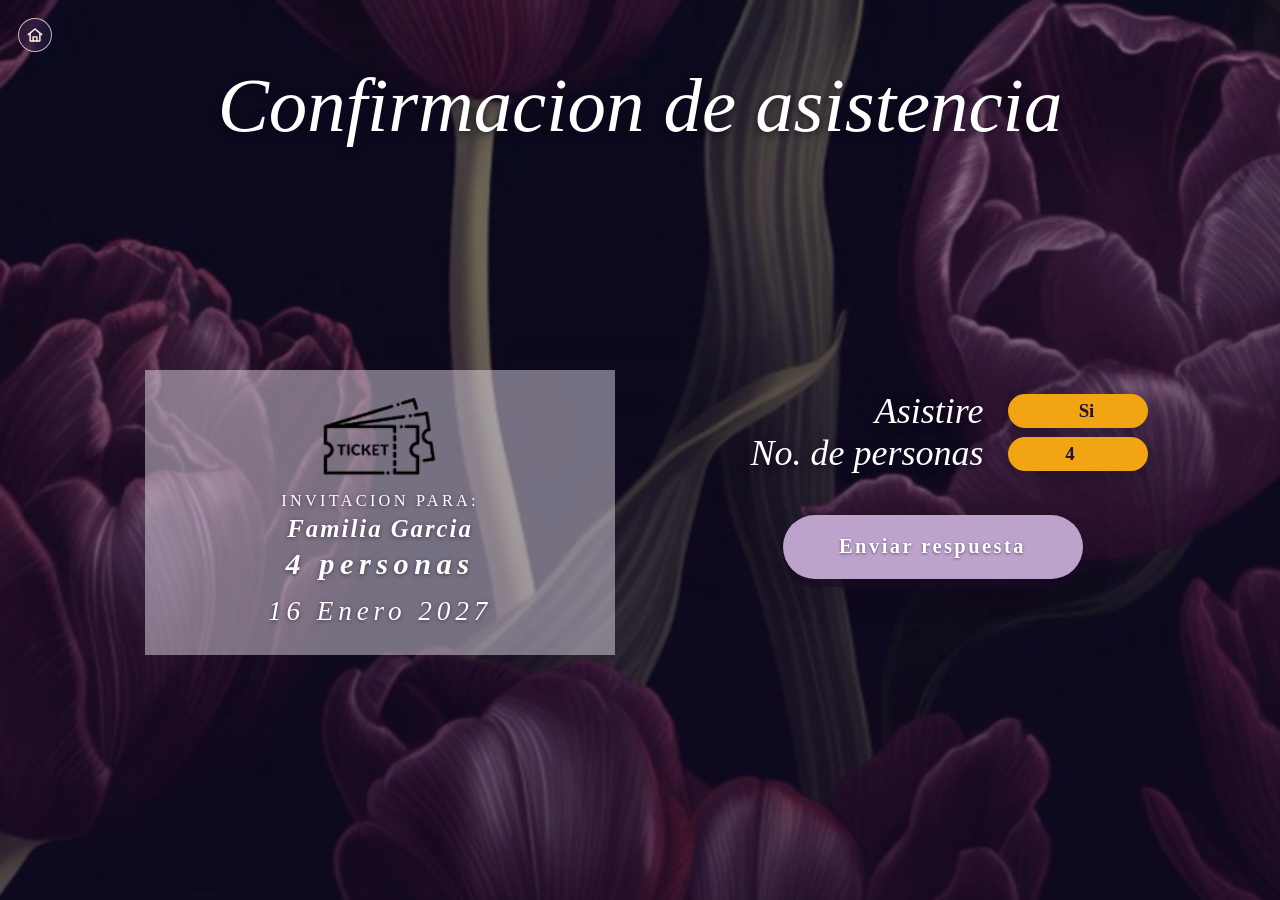
==== confirmacion.html @ 59a215a9 "Add files via upload" ====
<!doctype html>
<html lang="es">
  <head>
    <meta charset="UTF-8" />
    <meta name="viewport" content="width=device-width, initial-scale=1.0" />
    <title>Confirmacion | Mis XV Emily</title>
    <meta
      name="description"
      content="Pagina de confirmacion de asistencia para los XV anos de Emily."
    />
    <link rel="stylesheet" href="confirmacion.css" />
    <script src="invitados.js"></script>
  </head>
  <body>
    <main class="rsvp-page">
      <a class="home-link" href="index.html#confirmacion" aria-label="Regresar a la invitacion">
        <svg viewBox="0 0 24 24" aria-hidden="true">
          <path d="M3 11.5 12 4l9 7.5" />
          <path d="M5.5 10.5V20h13v-9.5" />
          <path d="M9.5 20v-5.5h5V20" />
        </svg>
      </a>

      <section class="rsvp-layout" aria-labelledby="rsvp-title">
        <h1 id="rsvp-title">Confirmacion de asistencia</h1>

        <div class="invite-box">
          <img class="ticket" src="tickets.png" alt="" aria-hidden="true" />
          <p>Invitacion para:</p>
          <strong class="guest-name" id="guest-name">Invitado especial</strong>
          <strong><span id="guest-preview">4</span> personas</strong>
          <time datetime="2027-01-16">16 Enero 2027</time>
        </div>

        <form class="rsvp-form">
          <div class="form-copy">
            <p>Asistire</p>
            <p>No. de personas</p>
          </div>

          <div class="form-controls">
            <label>
              <span>Respuesta</span>
              <select name="respuesta" aria-label="Respuesta de asistencia">
                <option value="Si">Si</option>
                <option value="No">No</option>
              </select>
            </label>

            <label>
              <span>Numero de personas</span>
              <input
                name="personas"
                type="number"
                min="0"
                max="20"
                value="4"
                inputmode="numeric"
                aria-label="Numero de personas"
              />
            </label>
          </div>

          <button class="submit-button" type="submit">Enviar respuesta</button>
          <p class="form-status" aria-live="polite"></p>
        </form>

        <div class="thank-you" hidden>
          <h2>¡Gracias por enviar tu respuesta!</h2>
          <p>Tu confirmación ha sido registrada.</p>
          <p>Nos vemos pronto.</p>
        </div>
      </section>
    </main>

    <script src="confirmacion.js"></script>
  </body>
</html>
---- confirmacion.css ----
:root {
  --cream: #fff8ef;
  --ink: #2d1e3d;
  --purple: #2a1643;
  --button: #f2a512;
}

* {
  box-sizing: border-box;
}

body {
  margin: 0;
  min-height: 100vh;
  background: #10081c;
  color: var(--cream);
  font-family: Georgia, "Times New Roman", serif;
}

.rsvp-page {
  position: relative;
  width: min(100%, 430px);
  min-height: 100vh;
  margin: 0 auto;
  display: grid;
  place-items: start center;
  padding: 18px 24px 32px;
  background:
    linear-gradient(rgba(18, 8, 31, 0.18), rgba(18, 8, 31, 0.48)),
    url("fondo-confirmacion.png") center/cover;
  overflow: hidden;
}

.home-link {
  position: absolute;
  top: 18px;
  left: 18px;
  z-index: 3;
  width: 34px;
  height: 34px;
  display: grid;
  place-items: center;
  border: 1px solid rgba(255, 248, 239, 0.72);
  border-radius: 50%;
  background: rgba(61, 37, 82, 0.42);
  color: var(--cream);
  backdrop-filter: blur(6px);
}

.home-link svg {
  width: 18px;
  height: 18px;
  fill: none;
  stroke: currentColor;
  stroke-linecap: round;
  stroke-linejoin: round;
  stroke-width: 1.9;
}

.rsvp-layout {
  width: 100%;
  min-height: calc(100vh - 50px);
  display: flex;
  flex-direction: column;
  align-items: center;
  text-align: center;
}

h1 {
  margin: 0 0 48px;
  color: #fff;
  font-size: clamp(2.2rem, 11vw, 3.4rem);
  font-style: italic;
  font-weight: 400;
  line-height: 0.95;
  text-shadow: 0 2px 8px rgba(14, 5, 24, 0.72);
}

.invite-box {
  width: min(308px, 100%);
  min-height: 184px;
  display: grid;
  place-items: center;
  padding: 16px 18px 18px;
  background: rgba(232, 224, 236, 0.48);
  color: #fff;
  text-shadow: 0 1px 4px rgba(22, 8, 35, 0.52);
}

.ticket {
  width: 96px;
  height: auto;
  display: block;
  object-fit: contain;
}

.invite-box p {
  margin: 8px 0 0;
  font-size: 0.9rem;
  letter-spacing: 0.2em;
  text-transform: uppercase;
}

.invite-box strong {
  display: block;
  margin-top: 4px;
  font-size: 1.5rem;
  font-style: italic;
  letter-spacing: 0.18em;
}

.invite-box .guest-name {
  max-width: 100%;
  font-size: 1.22rem;
  letter-spacing: 0.08em;
  overflow-wrap: break-word;
}

.invite-box time {
  display: block;
  margin-top: 14px;
  font-size: 1.35rem;
  font-style: italic;
  letter-spacing: 0.18em;
}

.rsvp-form {
  width: min(330px, 100%);
  margin-top: 44px;
  display: grid;
  grid-template-columns: 1fr 116px;
  gap: 14px 18px;
  align-items: center;
}

.form-copy {
  display: grid;
  gap: 8px;
  justify-items: end;
  color: #fff;
  font-size: 1.85rem;
  font-style: italic;
  line-height: 0.95;
  text-align: right;
  text-shadow: 0 2px 8px rgba(14, 5, 24, 0.74);
}

.form-copy p {
  margin: 0;
}

.form-controls {
  display: grid;
  gap: 9px;
}

.form-controls label {
  display: block;
}

.form-controls label span {
  position: absolute;
  width: 1px;
  height: 1px;
  overflow: hidden;
  clip: rect(0, 0, 0, 0);
}

select,
input {
  width: 116px;
  height: 28px;
  border: 0;
  border-radius: 999px;
  background: var(--button);
  color: #251135;
  font-family: Georgia, "Times New Roman", serif;
  font-size: 1.06rem;
  font-weight: 800;
  text-align: center;
  box-shadow: 0 4px 10px rgba(20, 8, 32, 0.3);
}

select {
  padding-left: 18px;
  appearance: none;
  cursor: pointer;
}

input {
  padding: 0 12px;
}

.submit-button {
  grid-column: 1 / -1;
  justify-self: center;
  min-width: 248px;
  min-height: 56px;
  margin-top: 18px;
  border: 0;
  border-radius: 999px;
  background: #bda3cc;
  color: #fff;
  font-family: Georgia, "Times New Roman", serif;
  font-size: 1.12rem;
  font-weight: 800;
  letter-spacing: 0.12em;
  text-shadow: 0 1px 3px rgba(20, 8, 32, 0.55);
  box-shadow:
    0 8px 0 rgba(24, 11, 35, 0.64),
    0 16px 28px rgba(20, 8, 32, 0.26);
  cursor: pointer;
}

.submit-button:active {
  transform: translateY(3px);
  box-shadow:
    0 5px 0 rgba(24, 11, 35, 0.64),
    0 10px 20px rgba(20, 8, 32, 0.22);
}

.form-status {
  grid-column: 1 / -1;
  min-height: 24px;
  margin: 10px 0 0;
  color: #fff;
  font-size: 0.92rem;
  font-style: italic;
  font-weight: 700;
  text-shadow: 0 1px 3px rgba(20, 8, 32, 0.7);
}

.rsvp-layout.is-submitted {
  justify-content: center;
}

.rsvp-layout.is-submitted > :not(.thank-you) {
  display: none;
}

.thank-you {
  width: min(330px, 100%);
  display: grid;
  gap: 12px;
  place-items: center;
  text-align: center;
  color: #fff;
  text-shadow: 0 2px 8px rgba(14, 5, 24, 0.72);
}

.thank-you[hidden] {
  display: none;
}

.thank-you h2 {
  margin: 0 0 8px;
  font-size: 2.35rem;
  font-style: italic;
  font-weight: 400;
  line-height: 1;
}

.thank-you p {
  margin: 0;
  font-size: 1.18rem;
  font-style: italic;
  font-weight: 700;
}

@media (min-width: 768px) and (max-width: 1023px) {
  .rsvp-page {
    width: min(100%, 820px);
    padding: 32px 56px;
  }

  .rsvp-layout {
    min-height: calc(100vh - 64px);
  }

  h1 {
    margin-bottom: 54px;
    font-size: clamp(3rem, 7vw, 4.4rem);
  }

  .invite-box {
    width: min(420px, 100%);
    min-height: 220px;
  }

  .rsvp-form {
    width: min(430px, 100%);
    grid-template-columns: 1fr 136px;
    gap: 16px 22px;
  }

  select,
  input {
    width: 136px;
    height: 32px;
  }
}

@media (min-width: 1024px) {
  body {
    background:
      radial-gradient(circle at 18% 16%, rgba(118, 81, 145, 0.16), transparent 28%),
      #10081c;
  }

  .rsvp-page {
    width: min(100%, 1440px);
    min-height: 100vh;
    padding: 48px clamp(76px, 9vw, 140px);
    place-items: center;
  }

  .rsvp-layout {
    width: min(1060px, 100%);
    min-height: min(760px, calc(100vh - 96px));
    display: grid;
    grid-template-columns: minmax(360px, 0.95fr) minmax(360px, 0.85fr);
    grid-template-rows: auto 1fr;
    column-gap: clamp(64px, 8vw, 120px);
    align-items: center;
  }

  h1 {
    grid-column: 1 / -1;
    margin: 0 0 52px;
    font-size: clamp(4rem, 6vw, 6.6rem);
  }

  .invite-box {
    width: min(470px, 100%);
    min-height: 280px;
    justify-self: end;
    padding: 28px 32px;
  }

  .ticket {
    width: 124px;
  }

  .invite-box p {
    font-size: 1.02rem;
  }

  .invite-box .guest-name {
    font-size: 1.55rem;
  }

  .invite-box strong {
    font-size: 1.9rem;
  }

  .invite-box time {
    font-size: 1.7rem;
  }

  .rsvp-form {
    width: min(430px, 100%);
    margin-top: 0;
    justify-self: start;
    grid-template-columns: 1fr 140px;
    gap: 18px 24px;
  }

  .form-copy {
    font-size: 2.25rem;
  }

  select,
  input {
    width: 140px;
    height: 34px;
    font-size: 1.18rem;
  }

  .submit-button {
    min-width: 300px;
    min-height: 64px;
    margin-top: 26px;
    font-size: 1.28rem;
  }

  .thank-you {
    grid-column: 1 / -1;
    width: min(640px, 100%);
  }

  .thank-you h2 {
    font-size: clamp(3.8rem, 5vw, 5.4rem);
  }

  .thank-you p {
    font-size: 1.55rem;
  }
}
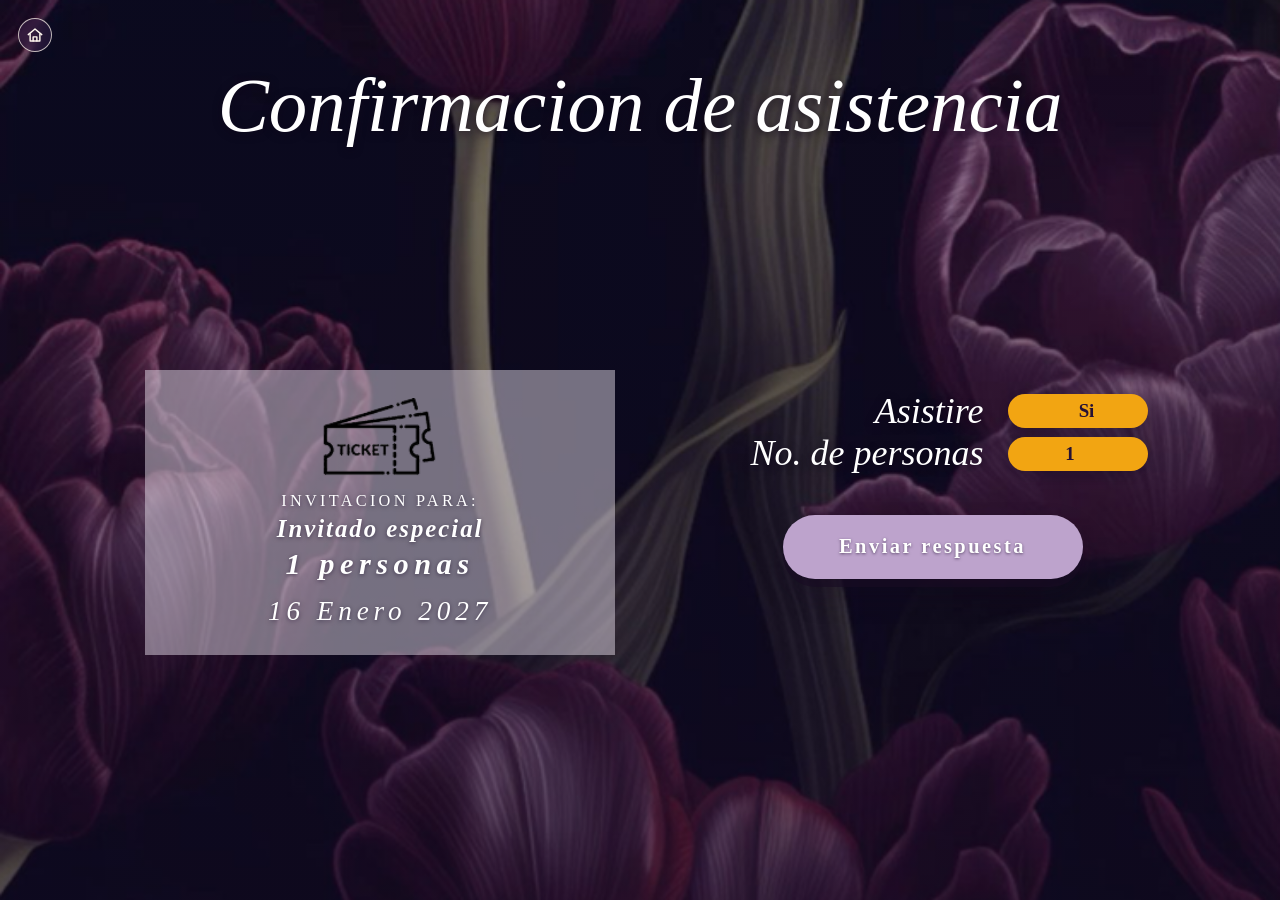
==== commit 4a13d7d0: "Add files via upload" ====
--- a/confirmacion.html
+++ b/confirmacion.html
@@ -13,7 +13,7 @@
   </head>
   <body>
     <main class="rsvp-page">
-      <a class="home-link" href="index.html#confirmacion" aria-label="Regresar a la invitacion">
+      <a class="home-link" href="index.html#inicio" aria-label="Regresar a la invitacion">
         <svg viewBox="0 0 24 24" aria-hidden="true">
           <path d="M3 11.5 12 4l9 7.5" />
           <path d="M5.5 10.5V20h13v-9.5" />
